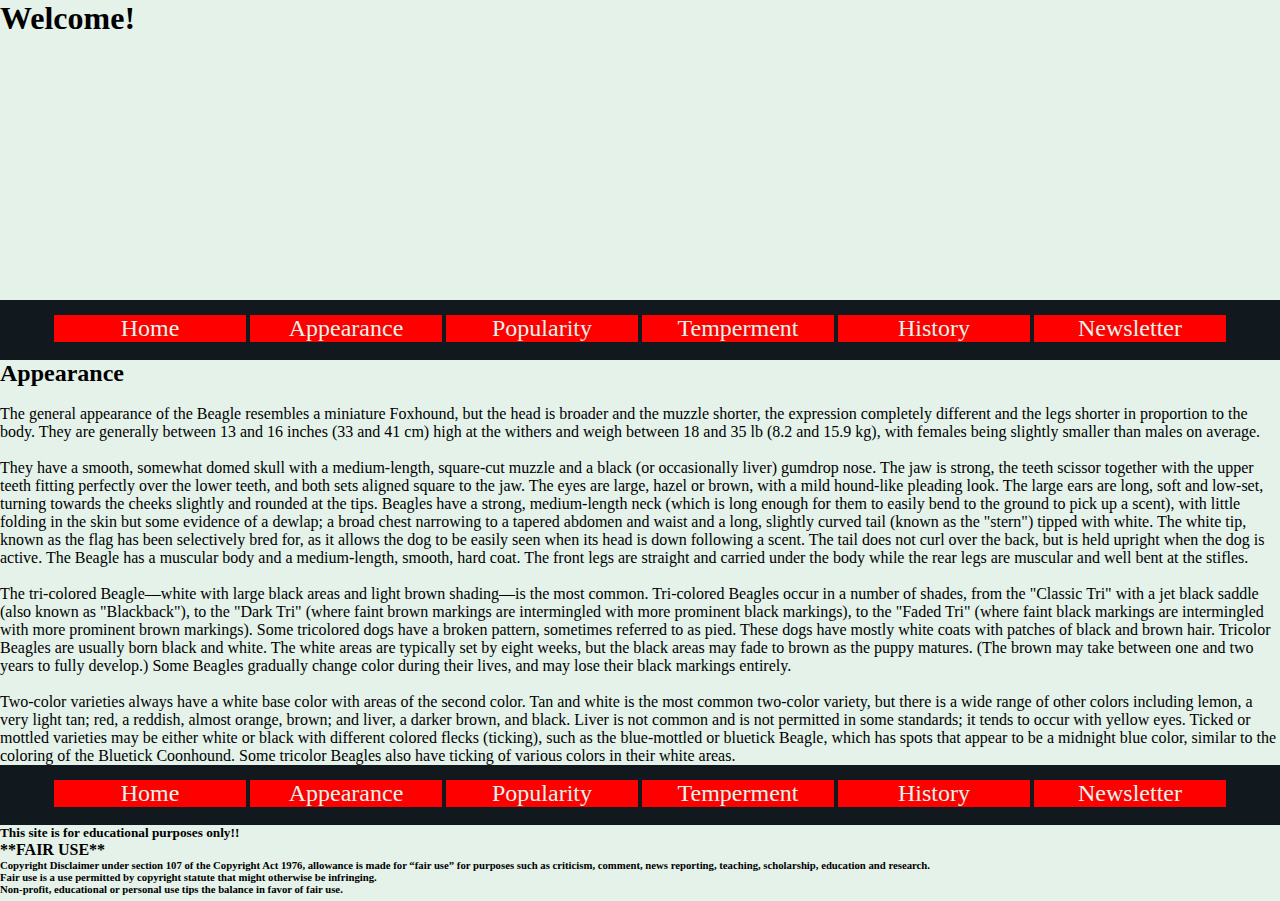
==== appearance.html @ bd7da1c5 "wednesday upload" ====
<!doctype html>
<html>
<head>
<meta charset="UTF-8">
<title>Beagles: A Beautiful Breed - appearance.html</title>
	<link rel="stylesheet" href="css/styles.css">
</head>

<body>
	<header> <!-- placeholder for header content -->
	<h1>Welcome!</h1>
	</header>
		<nav class="hnav"><!-- placeholder for navigation section -->
			<ul>
				<li><a href="index.html">Home</a></li>
				<li><a href="appearance.html">Appearance</a></li>
				<li><a href="popularity.html">Popularity</a></li>
				<li><a href="temperament.html">Temperment</a></li>
				<li><a href="history.html">History</a></li>
				<li><a href="newsletter.html">Newsletter</a></li>
			</ul>
		</nav>
	<main><!-- placeholder for main content area -->
		<h2>Appearance</h2>
		<br>
		<p>The general appearance of the Beagle resembles a miniature Foxhound, but the head is
			broader and the muzzle shorter, the expression completely different and the legs shorter in

			proportion to the body. They are generally between 13 and 16 inches (33 and 41 cm) high at the
			withers and weigh between 18 and 35 lb (8.2 and 15.9 kg), with females being slightly smaller
			than males on average.</p>
		<br>
		<p>They have a smooth, somewhat domed skull with a medium-length, square-cut muzzle and a
			black (or occasionally liver) gumdrop nose. The jaw is strong, the teeth scissor together with the
			upper teeth fitting perfectly over the lower teeth, and both sets aligned square to the jaw. The
			eyes are large, hazel or brown, with a mild hound-like pleading look. The large ears are long,
			soft and low-set, turning towards the cheeks slightly and rounded at the tips. Beagles have a
			strong, medium-length neck (which is long enough for them to easily bend to the ground to pick
			up a scent), with little folding in the skin but some evidence of a dewlap; a broad chest
			narrowing to a tapered abdomen and waist and a long, slightly curved tail (known as the &quot;stern&quot;)
			tipped with white. The white tip, known as the flag has been selectively bred for, as it allows the
			dog to be easily seen when its head is down following a scent. The tail does not curl over the
			back, but is held upright when the dog is active. The Beagle has a muscular body and a
			medium-length, smooth, hard coat. The front legs are straight and carried under the body while
			the rear legs are muscular and well bent at the stifles.</p>
		<br>
		<p>The tri-colored Beagle—white with large black areas and light brown shading—is the most
			common. Tri-colored Beagles occur in a number of shades, from the &quot;Classic Tri&quot; with a jet
			black saddle (also known as &quot;Blackback&quot;), to the &quot;Dark Tri&quot; (where faint brown markings are
			intermingled with more prominent black markings), to the &quot;Faded Tri&quot; (where faint black
			markings are intermingled with more prominent brown markings). Some tricolored dogs have a
			broken pattern, sometimes referred to as pied. These dogs have mostly white coats with
			patches of black and brown hair. Tricolor Beagles are usually born black and white. The white
			areas are typically set by eight weeks, but the black areas may fade to brown as the puppy
			matures. (The brown may take between one and two years to fully develop.) Some Beagles
			gradually change color during their lives, and may lose their black markings entirely.</p>
		<br>
		<p>Two-color varieties always have a white base color with areas of the second color. Tan and
			white is the most common two-color variety, but there is a wide range of other colors including
			lemon, a very light tan; red, a reddish, almost orange, brown; and liver, a darker brown, and
			black. Liver is not common and is not permitted in some standards; it tends to occur with yellow
			eyes. Ticked or mottled varieties may be either white or black with different colored flecks
			(ticking), such as the blue-mottled or bluetick Beagle, which has spots that appear to be a
			midnight blue color, similar to the coloring of the Bluetick Coonhound. Some tricolor Beagles
			also have ticking of various colors in their white areas.</p>
	</main>
	<footer><!-- placeholder for footer -->
		<nav class="fnav"><!-- placeholder for navigation section -->
			<ul>
				<li><a href="index.html">Home</a></li>
				<li><a href="appearance.html">Appearance</a></li>
				<li><a href="popularity.html">Popularity</a></li>
				<li><a href="temperament.html">Temperment</a></li>
				<li><a href="history.html">History</a></li>
				<li><a href="newsletter.html">Newsletter</a></li>
			</ul>
		</nav>
		<h5>This site is for educational purposes only!!</h5>
		<h4>**FAIR USE**</h4>

		<h6>Copyright Disclaimer under section 107 of the Copyright Act 1976, allowance is made for “fair use” for purposes such as criticism, comment, news reporting, teaching, scholarship, education and research.<br>Fair use is a use permitted by copyright statute that might otherwise be infringing. <br>Non-profit, educational or personal use tips the balance in favor of fair use. </h6>
	</footer><!-- is my table, I refuse to use it as a design element -->
	<table>
		<tr>
			<th></th>
			<th></th>
			<th></th>
		</tr>
		<tr>
			<td></td>
			<td></td>
			<td></td>
		</tr>
	</table>
</body>
</html>
---- css/styles.css ----
/* CSS Document */
/* CSS RESET */
* {
	margin: 0;
	padding: 0;
	border: 0;
}

body {
	background-color: #e4f2ea;
}

header {
	min-height: 300px;
	background-image: url("../images/beaglesJuniors/images/home_beagle.jpg");
	background-repeat: no-repeat;
	background-size: cover;
	background-position: 23% 23%;
}

.hnav {
	padding: 5px 0;
	width: 100%;
	background-color: #11181e;
	min-height: 50px;
}

.hnav ul {
	display: block;
	text-align: center;
}
.hnav ul li {
	display: inline-block;
	list-style: none;
	width: 15%;
	background-color: red;
	margin-top: .8%;
}

.hnav a {
	color: #e4f2ea;
	text-decoration: none;
	font-size: 1.5em;
}

h1 {
	
}

h2 {
	
}

blockquote {
	
}

table {
	
}

footer {
	
}

.fnav {
	padding: 5px 0;
	width: 100%;
	background-color: #11181e;
	min-height: 50px;
}

.fnav ul {
	display: block;
	text-align: center;
}
.fnav ul li {
	display: inline-block;
	list-style: none;
	width: 15%;
	background-color: red;
	margin-top: .8%;
}

.fnav a {
	color: #e4f2ea;
	text-decoration: none;
	font-size: 1.5em;
}
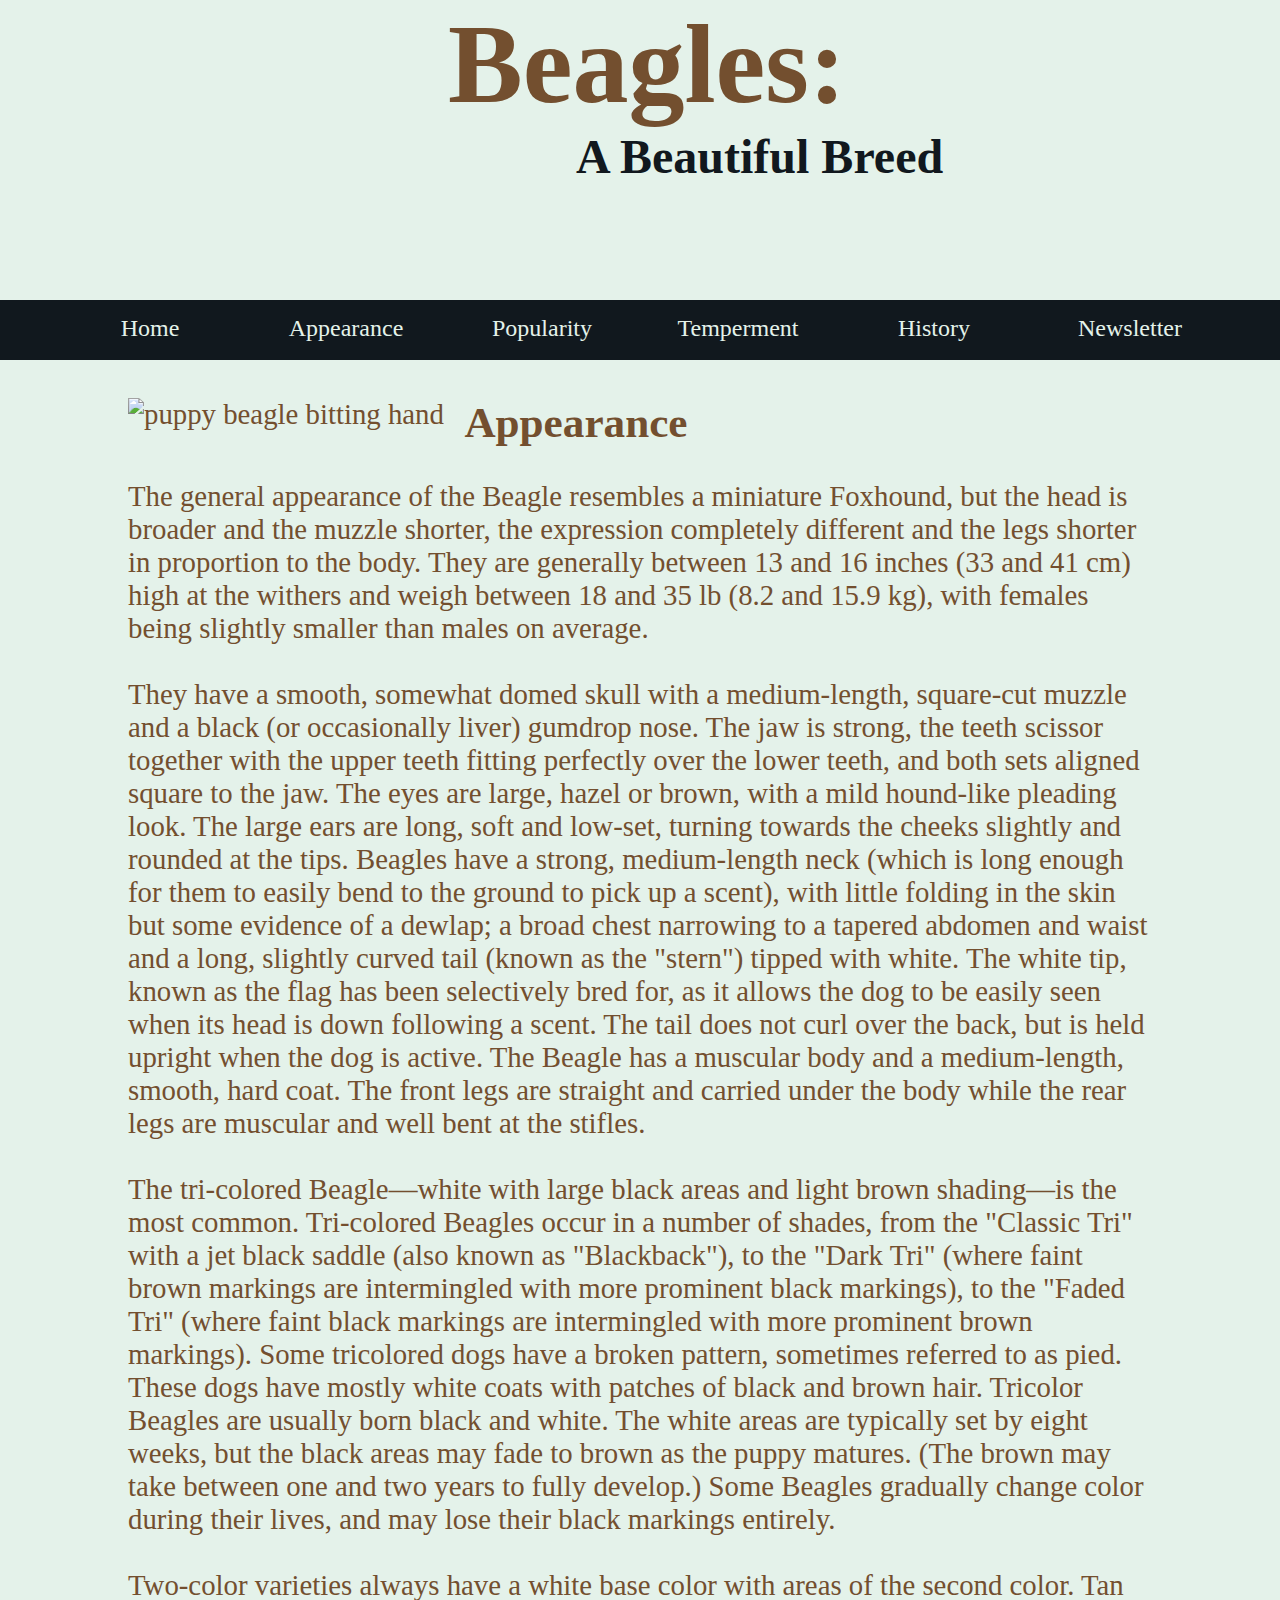
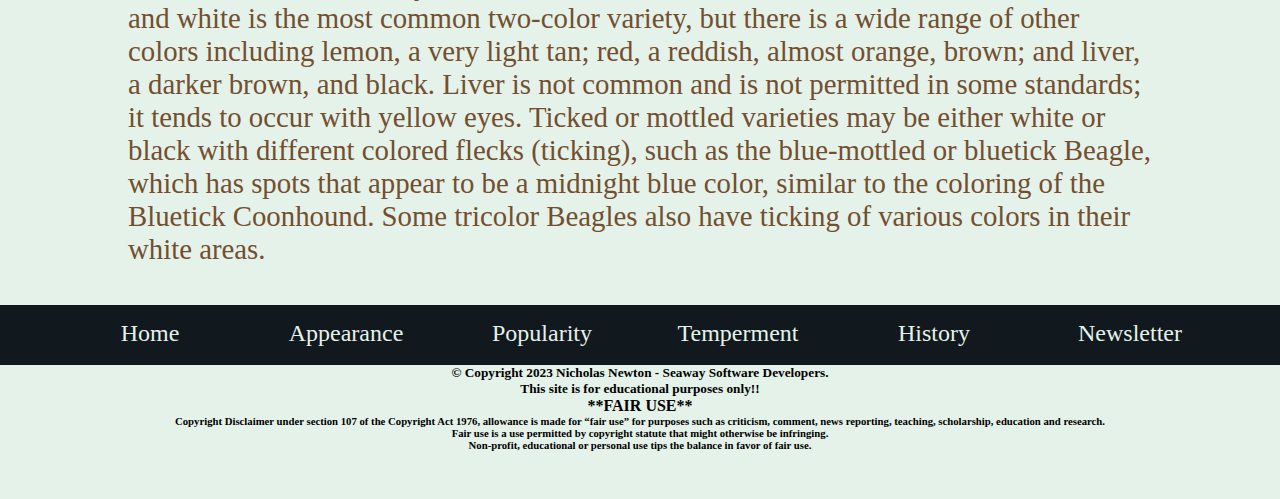
==== commit e069ceff: "wednesday work" ====
--- a/appearance.html
+++ b/appearance.html
@@ -8,7 +8,8 @@
 
 <body>
 	<header> <!-- placeholder for header content -->
-	<h1>Welcome!</h1>
+	<h1>Beagles: </h1>
+	<h3>A Beautiful Breed</h3>
 	</header>
 		<nav class="hnav"><!-- placeholder for navigation section -->
 			<ul>
@@ -21,48 +22,50 @@
 			</ul>
 		</nav>
 	<main><!-- placeholder for main content area -->
-		<h2>Appearance</h2>
-		<br>
-		<p>The general appearance of the Beagle resembles a miniature Foxhound, but the head is
-			broader and the muzzle shorter, the expression completely different and the legs shorter in
-
-			proportion to the body. They are generally between 13 and 16 inches (33 and 41 cm) high at the
-			withers and weigh between 18 and 35 lb (8.2 and 15.9 kg), with females being slightly smaller
-			than males on average.</p>
-		<br>
-		<p>They have a smooth, somewhat domed skull with a medium-length, square-cut muzzle and a
-			black (or occasionally liver) gumdrop nose. The jaw is strong, the teeth scissor together with the
-			upper teeth fitting perfectly over the lower teeth, and both sets aligned square to the jaw. The
-			eyes are large, hazel or brown, with a mild hound-like pleading look. The large ears are long,
-			soft and low-set, turning towards the cheeks slightly and rounded at the tips. Beagles have a
-			strong, medium-length neck (which is long enough for them to easily bend to the ground to pick
-			up a scent), with little folding in the skin but some evidence of a dewlap; a broad chest
-			narrowing to a tapered abdomen and waist and a long, slightly curved tail (known as the &quot;stern&quot;)
-			tipped with white. The white tip, known as the flag has been selectively bred for, as it allows the
-			dog to be easily seen when its head is down following a scent. The tail does not curl over the
-			back, but is held upright when the dog is active. The Beagle has a muscular body and a
-			medium-length, smooth, hard coat. The front legs are straight and carried under the body while
-			the rear legs are muscular and well bent at the stifles.</p>
-		<br>
-		<p>The tri-colored Beagle—white with large black areas and light brown shading—is the most
-			common. Tri-colored Beagles occur in a number of shades, from the &quot;Classic Tri&quot; with a jet
-			black saddle (also known as &quot;Blackback&quot;), to the &quot;Dark Tri&quot; (where faint brown markings are
-			intermingled with more prominent black markings), to the &quot;Faded Tri&quot; (where faint black
-			markings are intermingled with more prominent brown markings). Some tricolored dogs have a
-			broken pattern, sometimes referred to as pied. These dogs have mostly white coats with
-			patches of black and brown hair. Tricolor Beagles are usually born black and white. The white
-			areas are typically set by eight weeks, but the black areas may fade to brown as the puppy
-			matures. (The brown may take between one and two years to fully develop.) Some Beagles
-			gradually change color during their lives, and may lose their black markings entirely.</p>
-		<br>
-		<p>Two-color varieties always have a white base color with areas of the second color. Tan and
-			white is the most common two-color variety, but there is a wide range of other colors including
-			lemon, a very light tan; red, a reddish, almost orange, brown; and liver, a darker brown, and
-			black. Liver is not common and is not permitted in some standards; it tends to occur with yellow
-			eyes. Ticked or mottled varieties may be either white or black with different colored flecks
-			(ticking), such as the blue-mottled or bluetick Beagle, which has spots that appear to be a
-			midnight blue color, similar to the coloring of the Bluetick Coonhound. Some tricolor Beagles
-			also have ticking of various colors in their white areas.</p>
+		<div id="container">
+			<img src="images/beaglesJuniors/images/appearance_beagle.jpg" alt="puppy beagle bitting hand">
+			<h2>Appearance</h2>
+			<br>
+			<p>The general appearance of the Beagle resembles a miniature Foxhound, but the head is
+				broader and the muzzle shorter, the expression completely different and the legs shorter in
+				proportion to the body. They are generally between 13 and 16 inches (33 and 41 cm) high at the
+				withers and weigh between 18 and 35 lb (8.2 and 15.9 kg), with females being slightly smaller
+				than males on average.</p>
+			<br>
+			<p>They have a smooth, somewhat domed skull with a medium-length, square-cut muzzle and a
+				black (or occasionally liver) gumdrop nose. The jaw is strong, the teeth scissor together with the
+				upper teeth fitting perfectly over the lower teeth, and both sets aligned square to the jaw. The
+				eyes are large, hazel or brown, with a mild hound-like pleading look. The large ears are long,
+				soft and low-set, turning towards the cheeks slightly and rounded at the tips. Beagles have a
+				strong, medium-length neck (which is long enough for them to easily bend to the ground to pick
+				up a scent), with little folding in the skin but some evidence of a dewlap; a broad chest
+				narrowing to a tapered abdomen and waist and a long, slightly curved tail (known as the &quot;stern&quot;)
+				tipped with white. The white tip, known as the flag has been selectively bred for, as it allows the
+				dog to be easily seen when its head is down following a scent. The tail does not curl over the
+				back, but is held upright when the dog is active. The Beagle has a muscular body and a
+				medium-length, smooth, hard coat. The front legs are straight and carried under the body while
+				the rear legs are muscular and well bent at the stifles.</p>
+			<br>
+			<p>The tri-colored Beagle—white with large black areas and light brown shading—is the most
+				common. Tri-colored Beagles occur in a number of shades, from the &quot;Classic Tri&quot; with a jet
+				black saddle (also known as &quot;Blackback&quot;), to the &quot;Dark Tri&quot; (where faint brown markings are
+				intermingled with more prominent black markings), to the &quot;Faded Tri&quot; (where faint black
+				markings are intermingled with more prominent brown markings). Some tricolored dogs have a
+				broken pattern, sometimes referred to as pied. These dogs have mostly white coats with
+				patches of black and brown hair. Tricolor Beagles are usually born black and white. The white
+				areas are typically set by eight weeks, but the black areas may fade to brown as the puppy
+				matures. (The brown may take between one and two years to fully develop.) Some Beagles
+				gradually change color during their lives, and may lose their black markings entirely.</p>
+			<br>
+			<p>Two-color varieties always have a white base color with areas of the second color. Tan and
+				white is the most common two-color variety, but there is a wide range of other colors including
+				lemon, a very light tan; red, a reddish, almost orange, brown; and liver, a darker brown, and
+				black. Liver is not common and is not permitted in some standards; it tends to occur with yellow
+				eyes. Ticked or mottled varieties may be either white or black with different colored flecks
+				(ticking), such as the blue-mottled or bluetick Beagle, which has spots that appear to be a
+				midnight blue color, similar to the coloring of the Bluetick Coonhound. Some tricolor Beagles
+				also have ticking of various colors in their white areas.</p>
+		</div>
 	</main>
 	<footer><!-- placeholder for footer -->
 		<nav class="fnav"><!-- placeholder for navigation section -->
@@ -75,6 +78,7 @@
 				<li><a href="newsletter.html">Newsletter</a></li>
 			</ul>
 		</nav>
+		<h5>&copy; Copyright 2023 Nicholas Newton - Seaway Software Developers.</h5>
 		<h5>This site is for educational purposes only!!</h5>
 		<h4>**FAIR USE**</h4>
 
@@ -93,5 +97,4 @@
 		</tr>
 	</table>
 </body>
-</html>
-
+</html>--- a/css/styles.css
+++ b/css/styles.css
@@ -18,6 +18,19 @@
 	background-position: 23% 23%;
 }
 
+header h1 {
+	margin-left: 35%;
+	color: #734f2f;
+	font-weight: bold;
+	font-size: 7em;
+}
+
+header h3 {
+	margin-left: 45%;
+	color: #11181e;
+	font-size: 3em;
+}
+
 .hnav {
 	padding: 5px 0;
 	width: 100%;
@@ -33,7 +46,7 @@
 	display: inline-block;
 	list-style: none;
 	width: 15%;
-	background-color: red;
+	background-color: #11181e;
 	margin-top: .8%;
 }
 
@@ -43,8 +56,33 @@
 	font-size: 1.5em;
 }
 
+.hnav ul li:hover {
+	background-color: #734f2f;
+}
+
 h1 {
 	
+}
+
+main {
+	width: 100%;
+	min-height: 500px;
+}
+
+#container {
+	padding: 3% 0;
+	margin: 0 auto;
+	width: 80%;
+	min-height: 500px;
+	font-size: 1.8em;
+	color: #734f2f;
+}
+#container img {
+	margin: 0 auto;
+	float: left;
+	padding-right: 2%;
+	max-width: 600px;
+	max-height: 500px;
 }
 
 h2 {
@@ -56,7 +94,35 @@
 }
 
 table {
-	
+    display: table;
+    border-collapse: separate;
+    box-sizing: border-box;
+    text-indent: initial;
+    border-spacing: 1em;
+    border-color: #734f2f;
+}
+
+tr {
+    display: table-row;
+    vertical-align: inherit;
+    border-color: inherit;
+}
+
+input {
+    height: 2em;
+    width: 17em;
+    border-radius: 5px;
+    padding-left: 15px;
+    padding-right: 15px;
+    font-size: 1em;
+    font-weight: bold;
+    background-color: #734f2f;
+    color: aliceblue;
+    border: 5px double black;
+}
+
+.frmButton {
+	width: 10em;
 }
 
 footer {
@@ -78,7 +144,7 @@
 	display: inline-block;
 	list-style: none;
 	width: 15%;
-	background-color: red;
+	background-color: #11181e;
 	margin-top: .8%;
 }
 
@@ -86,4 +152,12 @@
 	color: #e4f2ea;
 	text-decoration: none;
 	font-size: 1.5em;
+}
+
+.fnav ul li:hover {
+	background-color: #734f2f;
+}
+
+footer h4, footer h5, footer h6 {
+	text-align: center;
 }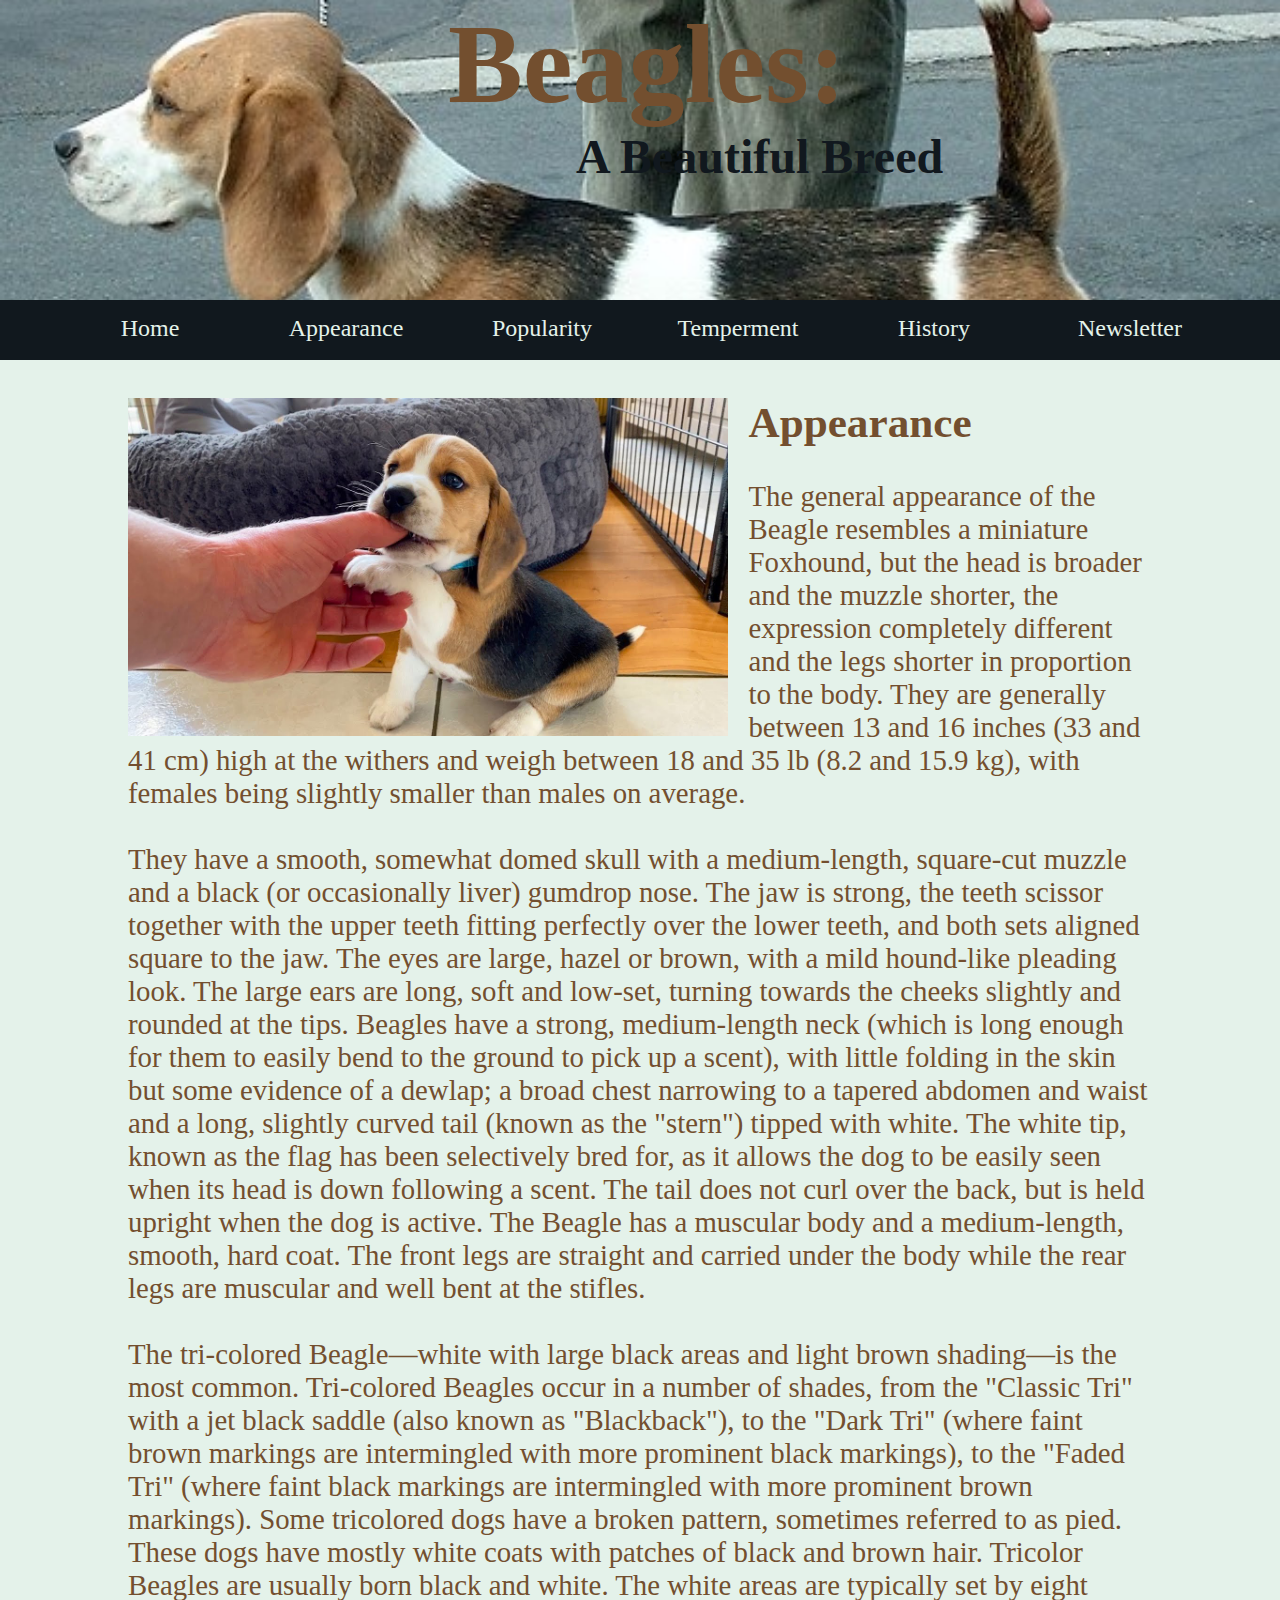
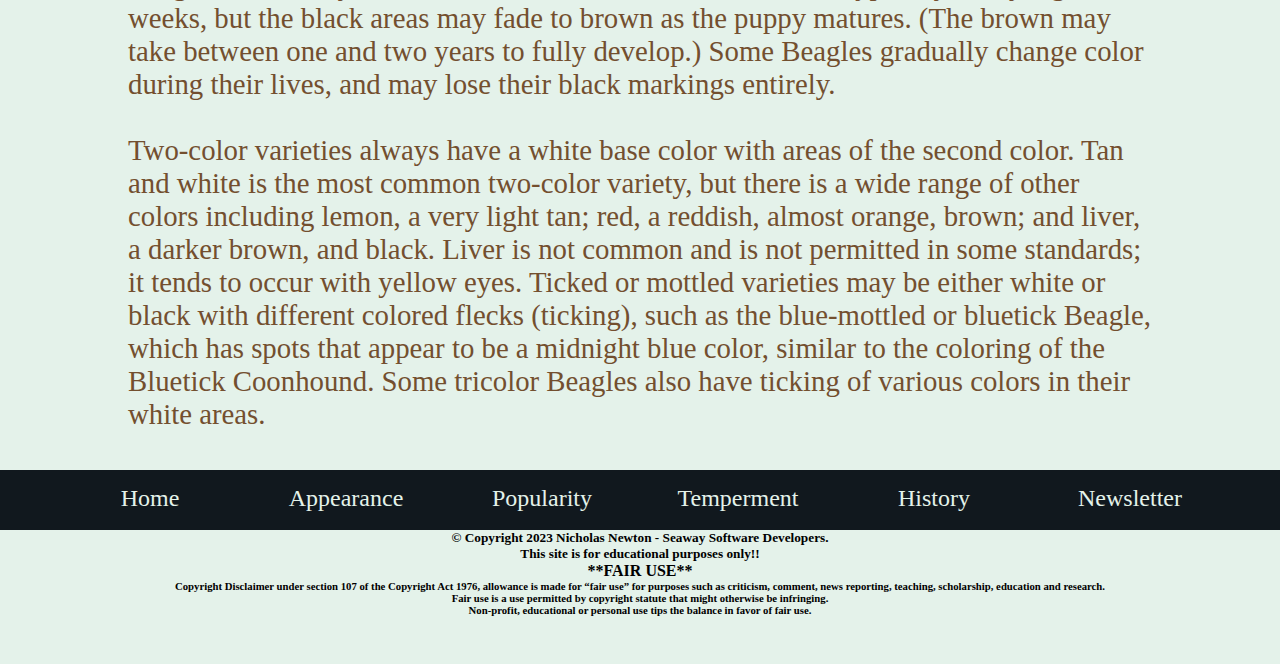
==== commit 25c8ec03: "thursdays work" ====
--- a/appearance.html
+++ b/appearance.html
@@ -23,7 +23,7 @@
 		</nav>
 	<main><!-- placeholder for main content area -->
 		<div id="container">
-			<img src="images/beaglesJuniors/images/appearance_beagle.jpg" alt="puppy beagle bitting hand">
+			<img class="beaglebiting" src="images/appearance_beagle.jpg" alt="puppy beagle bitting hand">
 			<h2>Appearance</h2>
 			<br>
 			<p>The general appearance of the Beagle resembles a miniature Foxhound, but the head is
--- a/css/styles.css
+++ b/css/styles.css
@@ -12,7 +12,7 @@
 
 header {
 	min-height: 300px;
-	background-image: url("../images/beaglesJuniors/images/home_beagle.jpg");
+	background-image: url("../images/home_beagle.jpg");
 	background-repeat: no-repeat;
 	background-size: cover;
 	background-position: 23% 23%;
@@ -61,7 +61,8 @@
 }
 
 h1 {
-	
+	font-weight: bold;
+	font-size: 1.5em;
 }
 
 main {
@@ -86,7 +87,18 @@
 }
 
 h2 {
-	
+	font-weight: bold;
+	font-size: 1.5em;
+}
+
+.beagleStanding {
+	max-width: 600px;
+	max-height: 500px;
+}
+
+.beagleBiting {
+	max-width: 500px;
+	max-height: 500px;
 }
 
 blockquote {
@@ -125,6 +137,10 @@
 	width: 10em;
 }
 
+.frmButton:active {
+	background-color: #11181e;
+}
+
 footer {
 	
 }
